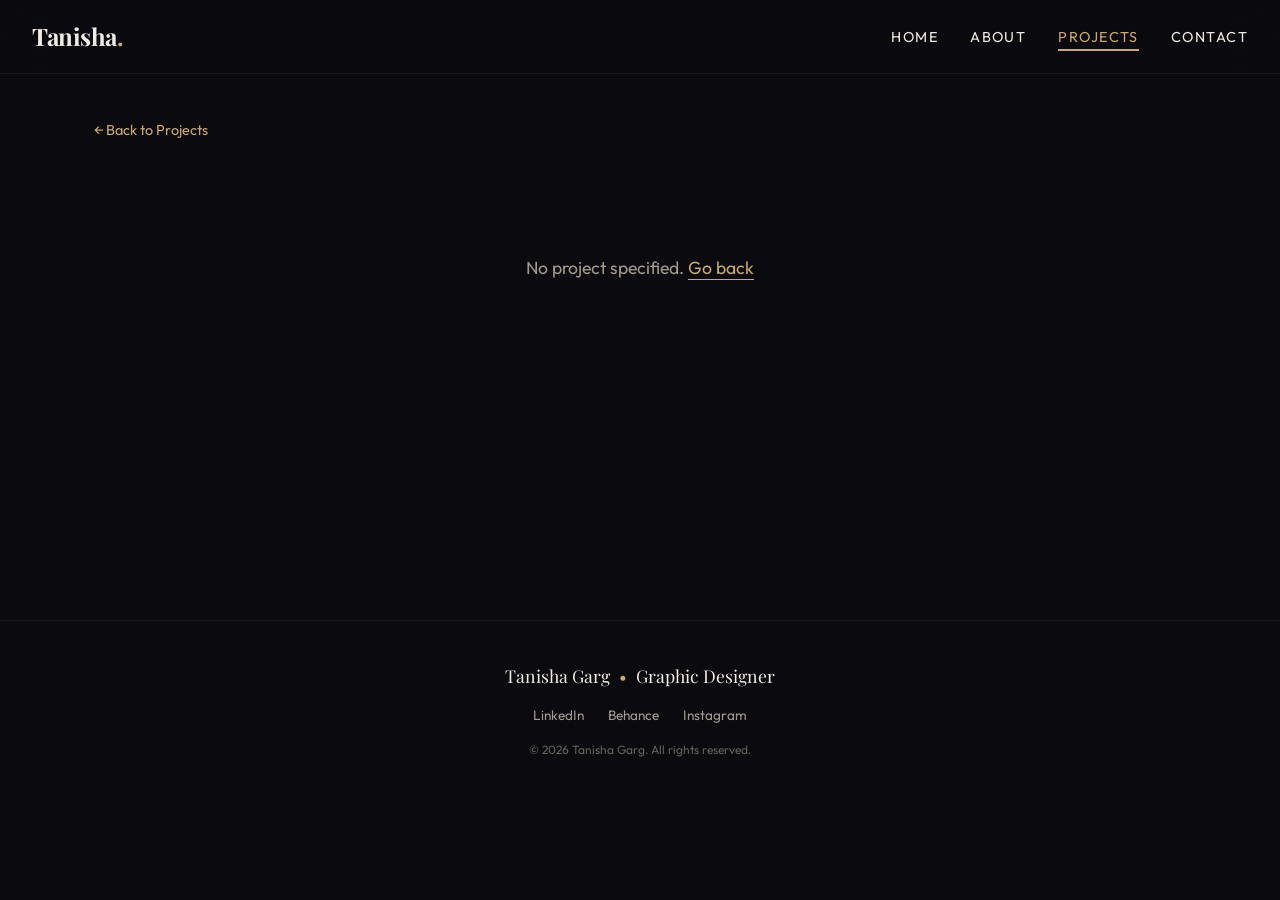
==== project.html @ 8bbb3676 "static code" ====
<!DOCTYPE html>
<html lang="en">
<head>
  <meta charset="UTF-8" />
  <meta name="viewport" content="width=device-width, initial-scale=1.0" />
  <title>Project — Tanisha Garg</title>
  <meta name="description" content="Project details — Tanisha Garg, Graphic Designer." />

  <!-- Fonts -->
  <link rel="preconnect" href="https://fonts.googleapis.com" />
  <link rel="preconnect" href="https://fonts.gstatic.com" crossorigin />
  <link href="https://fonts.googleapis.com/css2?family=Outfit:wght@300;400;500;600;700&family=Playfair+Display:ital,wght@0,400;0,600;0,700;1,400&display=swap" rel="stylesheet" />

  <!-- Styles -->
  <link rel="stylesheet" href="style.css" />
</head>
<body class="page-project-detail">

  <!-- ═══════════════════ NAVBAR ═══════════════════ -->
  <nav class="navbar" id="navbar">
    <a href="index.html" class="nav-logo">Tanisha<span>.</span></a>
    <button class="nav-toggle" id="nav-toggle" aria-label="Toggle navigation">
      <span></span><span></span><span></span>
    </button>
    <ul class="nav-links" id="nav-links">
      <li><a href="index.html" class="nav-link">Home</a></li>
      <li><a href="index.html#about" class="nav-link">About</a></li>
      <li><a href="index.html#projects" class="nav-link active">Projects</a></li>
      <li><a href="index.html#contact" class="nav-link">Contact</a></li>
    </ul>
  </nav>

  <!-- ═══════════════════ PROJECT DETAIL ═══════════════════ -->
  <main class="project-detail" id="project-detail">
    <!-- Content injected by script.js -->
    <div class="container">
      <a href="index.html#projects" class="back-link" id="back-link">← Back to Projects</a>
      <div class="project-detail-header" id="project-detail-header">
        <!-- tag, title, description injected here -->
      </div>
      <div class="project-gallery" id="project-detail-gallery">
        <!-- images injected here -->
      </div>
    </div>
  </main>

  <!-- ═══════════════════ FOOTER ═══════════════════ -->
  <footer class="footer">
    <div class="container footer-content">
      <p class="footer-brand">Tanisha Garg <span>•</span> Graphic Designer</p>
      <div class="footer-links">
        <a href="https://www.linkedin.com/" target="_blank" rel="noopener" aria-label="LinkedIn">LinkedIn</a>
        <a href="https://www.behance.net/" target="_blank" rel="noopener" aria-label="Behance">Behance</a>
        <a href="https://www.instagram.com/" target="_blank" rel="noopener" aria-label="Instagram">Instagram</a>
      </div>
      <p class="footer-copy">&copy; 2026 Tanisha Garg. All rights reserved.</p>
    </div>
  </footer>

  <script src="script.js"></script>
</body>
</html>
---- style.css ----
/* ═══════════════════════════════════════════════════
   TANISHA GARG — PORTFOLIO  •  DESIGN SYSTEM
   ═══════════════════════════════════════════════════ */

/* ── Reset & Variables ── */
*, *::before, *::after { margin: 0; padding: 0; box-sizing: border-box; }

:root {
  /* Palette */
  --bg-primary:    #0a0a0f;
  --bg-secondary:  #111118;
  --bg-card:       rgba(255, 255, 255, 0.03);
  --bg-card-hover: rgba(255, 255, 255, 0.06);
  --text-primary:  #f0ece4;
  --text-secondary:#a09a8e;
  --accent:        #c9a96e;
  --accent-light:  #e0c891;
  --accent-glow:   rgba(201, 169, 110, 0.15);
  --border:        rgba(255, 255, 255, 0.06);
  --border-hover:  rgba(201, 169, 110, 0.3);

  /* Typography */
  --font-body:    'Outfit', sans-serif;
  --font-display: 'Playfair Display', serif;

  /* Spacing */
  --section-padding: 6rem 0;
  --container-width: 1140px;

  /* Misc */
  --radius:     16px;
  --radius-sm:  8px;
  --transition: 0.35s cubic-bezier(.4,0,.2,1);
}

html {
  scroll-behavior: smooth;
  scroll-padding-top: 80px;
}

body {
  font-family: var(--font-body);
  background: var(--bg-primary);
  color: var(--text-primary);
  line-height: 1.7;
  overflow-x: hidden;
  -webkit-font-smoothing: antialiased;
}

a { color: inherit; text-decoration: none; }
img { max-width: 100%; display: block; }
ul { list-style: none; }

.container {
  max-width: var(--container-width);
  margin: 0 auto;
  padding: 0 1.5rem;
}

/* ── Section Title ── */
.section-title {
  font-family: var(--font-display);
  font-size: clamp(2rem, 5vw, 3rem);
  text-align: center;
  margin-bottom: 3rem;
  font-weight: 600;
}
.section-title span { color: var(--accent); }

/* ═══════════════════════════════════════════════════
   NAVBAR
   ═══════════════════════════════════════════════════ */
.navbar {
  position: fixed;
  top: 0; left: 0; right: 0;
  z-index: 1000;
  display: flex;
  align-items: center;
  justify-content: space-between;
  padding: 1rem 2rem;
  background: rgba(10, 10, 15, 0.8);
  backdrop-filter: blur(20px);
  -webkit-backdrop-filter: blur(20px);
  border-bottom: 1px solid var(--border);
  transition: var(--transition);
}
.navbar.scrolled { padding: 0.7rem 2rem; background: rgba(10, 10, 15, 0.95); }

.nav-logo {
  font-family: var(--font-display);
  font-size: 1.5rem;
  font-weight: 700;
  letter-spacing: -0.02em;
}
.nav-logo span { color: var(--accent); }

.nav-links {
  display: flex; gap: 2rem;
}
.nav-link {
  font-size: 0.9rem;
  font-weight: 400;
  text-transform: uppercase;
  letter-spacing: 0.1em;
  position: relative;
  padding: 0.3rem 0;
  transition: color var(--transition);
}
.nav-link::after {
  content: '';
  position: absolute;
  bottom: 0; left: 0;
  width: 0; height: 2px;
  background: var(--accent);
  transition: width var(--transition);
}
.nav-link:hover,
.nav-link.active { color: var(--accent); }
.nav-link:hover::after,
.nav-link.active::after { width: 100%; }

/* Hamburger */
.nav-toggle {
  display: none;
  flex-direction: column;
  gap: 5px;
  background: none; border: none; cursor: pointer;
  padding: 4px;
}
.nav-toggle span {
  width: 24px; height: 2px;
  background: var(--text-primary);
  transition: var(--transition);
  border-radius: 2px;
}
.nav-toggle.open span:nth-child(1) { transform: rotate(45deg) translate(5px, 5px); }
.nav-toggle.open span:nth-child(2) { opacity: 0; }
.nav-toggle.open span:nth-child(3) { transform: rotate(-45deg) translate(5px, -5px); }

/* ═══════════════════════════════════════════════════
   HERO
   ═══════════════════════════════════════════════════ */
.hero {
  position: relative;
  min-height: 100vh;
  display: flex;
  align-items: center;
  justify-content: center;
  text-align: center;
  padding: 6rem 1.5rem 3rem;
  background:
    radial-gradient(ellipse at 20% 50%, rgba(201,169,110,0.08) 0%, transparent 60%),
    radial-gradient(ellipse at 80% 20%, rgba(201,169,110,0.05) 0%, transparent 50%),
    var(--bg-primary);
  overflow: hidden;
}

/* Animated particles (created by JS) */
.hero-particles {
  position: absolute; inset: 0;
  pointer-events: none;
  overflow: hidden;
}
.hero-particles .particle {
  position: absolute;
  border-radius: 50%;
  background: var(--accent);
  opacity: 0;
  animation: float-up linear infinite;
}
@keyframes float-up {
  0%   { opacity: 0; transform: translateY(0) scale(0.5); }
  15%  { opacity: 0.6; }
  100% { opacity: 0; transform: translateY(-100vh) scale(0); }
}

.hero-content { position: relative; z-index: 1; max-width: 720px; }

.hero-greeting {
  font-size: 1rem;
  text-transform: uppercase;
  letter-spacing: 0.25em;
  color: var(--accent);
  margin-bottom: 0.5rem;
}
.hero-name {
  font-family: var(--font-display);
  font-size: clamp(2.8rem, 8vw, 5.5rem);
  font-weight: 700;
  line-height: 1.1;
  margin-bottom: 1rem;
  background: linear-gradient(135deg, var(--text-primary) 40%, var(--accent) 100%);
  -webkit-background-clip: text;
  -webkit-text-fill-color: transparent;
  background-clip: text;
}
.hero-tagline {
  font-family: var(--font-display);
  font-size: clamp(1.1rem, 3vw, 1.6rem);
  font-weight: 400;
  color: var(--text-secondary);
  margin-bottom: 1rem;
}
.hero-tagline em {
  color: var(--accent-light);
  font-style: italic;
}
.hero-description {
  font-size: 1rem;
  color: var(--text-secondary);
  max-width: 520px;
  margin: 0 auto 2rem;
  line-height: 1.8;
}
.hero-cta { display: flex; gap: 1rem; justify-content: center; flex-wrap: wrap; }

/* Scroll indicator */
.hero-scroll-indicator {
  position: absolute;
  bottom: 2rem; left: 50%;
  transform: translateX(-50%);
}
.hero-scroll-indicator span {
  display: block;
  width: 24px; height: 38px;
  border: 2px solid var(--accent);
  border-radius: 12px;
  position: relative;
}
.hero-scroll-indicator span::after {
  content: '';
  position: absolute;
  top: 6px; left: 50%;
  width: 4px; height: 8px;
  margin-left: -2px;
  background: var(--accent);
  border-radius: 2px;
  animation: scroll-dot 2s ease-in-out infinite;
}
@keyframes scroll-dot {
  0%, 100% { transform: translateY(0); opacity: 1; }
  50%      { transform: translateY(14px); opacity: 0.2; }
}

/* ── Buttons ── */
.btn {
  display: inline-flex; align-items: center; gap: 0.5rem;
  padding: 0.85rem 2rem;
  border-radius: 50px;
  font-family: var(--font-body);
  font-size: 0.95rem;
  font-weight: 500;
  cursor: pointer;
  border: none;
  transition: var(--transition);
}
.btn-primary {
  background: linear-gradient(135deg, var(--accent), #b8913e);
  color: #0a0a0f;
}
.btn-primary:hover {
  transform: translateY(-2px);
  box-shadow: 0 8px 30px rgba(201, 169, 110, 0.3);
}
.btn-outline {
  background: transparent;
  border: 1px solid var(--accent);
  color: var(--accent);
}
.btn-outline:hover {
  background: var(--accent);
  color: var(--bg-primary);
  transform: translateY(-2px);
}
.btn-sm {
  padding: 0.6rem 1.4rem;
  font-size: 0.85rem;
}
.btn-arrow { transition: transform var(--transition); }
.btn:hover .btn-arrow { transform: translateX(4px); }

/* ═══════════════════════════════════════════════════
   ABOUT
   ═══════════════════════════════════════════════════ */
.about {
  padding: var(--section-padding);
  background: var(--bg-secondary);
  border-top: 1px solid var(--border);
  border-bottom: 1px solid var(--border);
}

.about-grid {
  display: grid;
  grid-template-columns: 1fr 1fr;
  gap: 3rem;
  align-items: start;
}

.about-text p {
  color: var(--text-secondary);
  margin-bottom: 1rem;
  font-size: 1.05rem;
}
.about-text strong { color: var(--text-primary); }
.about-text em { color: var(--accent-light); }

.about-skills h3 {
  font-family: var(--font-display);
  font-size: 1.3rem;
  margin-bottom: 1.5rem;
  color: var(--accent);
}

.skills-grid {
  display: grid;
  grid-template-columns: repeat(3, 1fr);
  gap: 1rem;
}
.skill-item {
  display: flex; flex-direction: column;
  align-items: center; gap: 0.5rem;
  padding: 1.2rem 0.5rem;
  background: var(--bg-card);
  border: 1px solid var(--border);
  border-radius: var(--radius-sm);
  transition: var(--transition);
}
.skill-item:hover {
  border-color: var(--border-hover);
  background: var(--bg-card-hover);
  transform: translateY(-3px);
}
.skill-icon { font-size: 1.6rem; }
.skill-item span {
  font-size: 0.8rem;
  text-transform: uppercase;
  letter-spacing: 0.05em;
  color: var(--text-secondary);
}

/* ═══════════════════════════════════════════════════
   PROJECTS — COMPACT CARDS GRID (index.html)
   ═══════════════════════════════════════════════════ */
.projects {
  padding: var(--section-padding);
}

.projects-grid {
  display: grid;
  grid-template-columns: repeat(auto-fill, minmax(340px, 1fr));
  gap: 2rem;
}

.project-card-compact {
  background: var(--bg-card);
  border: 1px solid var(--border);
  border-radius: var(--radius);
  overflow: hidden;
  transition: var(--transition);
  display: flex;
  flex-direction: column;
}
.project-card-compact:hover {
  border-color: var(--border-hover);
  box-shadow: 0 16px 48px rgba(0, 0, 0, 0.35);
  transform: translateY(-6px);
}

.card-thumb {
  position: relative;
  aspect-ratio: 16 / 10;
  overflow: hidden;
}
.card-thumb img {
  width: 100%; height: 100%;
  object-fit: cover;
  transition: transform 0.6s cubic-bezier(.4,0,.2,1);
}
.project-card-compact:hover .card-thumb img {
  transform: scale(1.06);
}
.card-thumb-overlay {
  position: absolute; inset: 0;
  background: linear-gradient(180deg, transparent 40%, rgba(10, 10, 15, 0.7));
  pointer-events: none;
}

.card-body {
  padding: 1.5rem 1.8rem 1.8rem;
  display: flex;
  flex-direction: column;
  flex: 1;
}

.card-tag {
  display: inline-block;
  width: fit-content;
  padding: 0.25rem 0.8rem;
  background: var(--accent-glow);
  color: var(--accent);
  border-radius: 50px;
  font-size: 0.7rem;
  font-weight: 600;
  text-transform: uppercase;
  letter-spacing: 0.1em;
  margin-bottom: 0.8rem;
}

.card-title {
  font-family: var(--font-display);
  font-size: 1.3rem;
  line-height: 1.3;
  margin-bottom: 0.6rem;
  color: var(--text-primary);
}

.card-excerpt {
  color: var(--text-secondary);
  font-size: 0.92rem;
  line-height: 1.6;
  margin-bottom: 1.2rem;
  flex: 1;
  /* Clamp to ~2 lines */
  display: -webkit-box;
  -webkit-line-clamp: 2;
  -webkit-box-orient: vertical;
  overflow: hidden;
}

.card-body .btn {
  align-self: flex-start;
}

/* ═══════════════════════════════════════════════════
   PROJECT DETAIL PAGE (project.html)
   ═══════════════════════════════════════════════════ */
.page-project-detail {
  padding-top: 80px;
}

.project-detail {
  padding: 2rem 0 4rem;
  min-height: 60vh;
}

.back-link {
  display: inline-flex;
  align-items: center;
  gap: 0.4rem;
  font-size: 0.9rem;
  color: var(--accent);
  margin-bottom: 2.5rem;
  transition: var(--transition);
  padding: 0.4rem 0;
}
.back-link:hover {
  color: var(--accent-light);
  transform: translateX(-4px);
}

.project-detail-header {
  margin-bottom: 2.5rem;
}

.project-detail-title {
  font-family: var(--font-display);
  font-size: clamp(1.8rem, 4vw, 2.8rem);
  font-weight: 700;
  line-height: 1.2;
  margin-bottom: 1rem;
  background: linear-gradient(135deg, var(--text-primary) 40%, var(--accent) 100%);
  -webkit-background-clip: text;
  -webkit-text-fill-color: transparent;
  background-clip: text;
}

.project-detail-desc {
  color: var(--text-secondary);
  font-size: 1.05rem;
  max-width: 750px;
  line-height: 1.85;
}

.detail-error {
  color: var(--text-secondary);
  font-size: 1.1rem;
  text-align: center;
  padding: 4rem 0;
}
.detail-error a {
  color: var(--accent);
  border-bottom: 1px solid var(--accent);
}

/* ── Gallery Grid (shared between detail page & legacy) ── */
.project-gallery {
  display: grid;
  grid-template-columns: repeat(auto-fill, minmax(280px, 1fr));
  gap: 6px;
  border-radius: var(--radius);
  overflow: hidden;
}
.gallery-item {
  overflow: hidden;
  cursor: pointer;
  position: relative;
  aspect-ratio: 1;
}
.gallery-item img {
  width: 100%; height: 100%;
  object-fit: cover;
  transition: transform 0.5s cubic-bezier(.4,0,.2,1);
}
.gallery-item:hover img {
  transform: scale(1.06);
}
.gallery-item::after {
  content: '';
  position: absolute; inset: 0;
  background: linear-gradient(180deg, transparent 60%, rgba(0,0,0,0.4));
  opacity: 0;
  transition: opacity var(--transition);
}
.gallery-item:hover::after { opacity: 1; }

/* ── Lightbox ── */
.lightbox {
  position: fixed; inset: 0;
  z-index: 2000;
  background: rgba(0,0,0,0.92);
  backdrop-filter: blur(10px);
  display: flex; align-items: center; justify-content: center;
  opacity: 0;
  pointer-events: none;
  transition: opacity 0.3s ease;
}
.lightbox.active { opacity: 1; pointer-events: all; }
.lightbox img {
  max-width: 90vw; max-height: 85vh;
  border-radius: var(--radius-sm);
  box-shadow: 0 20px 80px rgba(0,0,0,0.5);
}
.lightbox-close {
  position: absolute; top: 1.5rem; right: 2rem;
  font-size: 2rem; color: #fff;
  background: none; border: none; cursor: pointer;
  opacity: 0.7; transition: opacity var(--transition);
}
.lightbox-close:hover { opacity: 1; }

/* ═══════════════════════════════════════════════════
   CONTACT
   ═══════════════════════════════════════════════════ */
.contact {
  padding: var(--section-padding);
  background: var(--bg-secondary);
  border-top: 1px solid var(--border);
}
.contact-intro {
  text-align: center;
  color: var(--text-secondary);
  font-size: 1.1rem;
  margin-top: -1.5rem;
  margin-bottom: 2.5rem;
}

.contact-form {
  max-width: 640px;
  margin: 0 auto;
  display: grid;
  grid-template-columns: 1fr 1fr;
  gap: 1.2rem;
}
.form-group { display: flex; flex-direction: column; gap: 0.4rem; }
.form-group.full-width { grid-column: 1 / -1; }

.contact-form label {
  font-size: 0.8rem;
  text-transform: uppercase;
  letter-spacing: 0.08em;
  color: var(--text-secondary);
}
.contact-form input,
.contact-form textarea {
  background: var(--bg-card);
  border: 1px solid var(--border);
  border-radius: var(--radius-sm);
  padding: 0.85rem 1rem;
  font-family: var(--font-body);
  font-size: 0.95rem;
  color: var(--text-primary);
  transition: border-color var(--transition), box-shadow var(--transition);
  outline: none;
}
.contact-form input:focus,
.contact-form textarea:focus {
  border-color: var(--accent);
  box-shadow: 0 0 0 3px var(--accent-glow);
}
.contact-form textarea { resize: vertical; }

.contact-form .btn {
  grid-column: 1 / -1;
  justify-self: center;
  margin-top: 0.5rem;
}

/* ═══════════════════════════════════════════════════
   FOOTER
   ═══════════════════════════════════════════════════ */
.footer {
  padding: 2.5rem 0;
  border-top: 1px solid var(--border);
  text-align: center;
}
.footer-content {
  display: flex; flex-direction: column;
  align-items: center; gap: 0.8rem;
}
.footer-brand {
  font-family: var(--font-display);
  font-size: 1.1rem;
}
.footer-brand span { color: var(--accent); margin: 0 0.3rem; }

.footer-links { display: flex; gap: 1.5rem; }
.footer-links a {
  font-size: 0.85rem;
  color: var(--text-secondary);
  transition: color var(--transition);
}
.footer-links a:hover { color: var(--accent); }

.footer-copy {
  font-size: 0.75rem;
  color: var(--text-secondary);
  opacity: 0.6;
}

/* ═══════════════════════════════════════════════════
   REVEAL ANIMATIONS
   ═══════════════════════════════════════════════════ */
.reveal {
  opacity: 0;
  transform: translateY(30px);
  transition: opacity 0.7s ease, transform 0.7s ease;
}
.reveal.visible {
  opacity: 1;
  transform: translateY(0);
}

/* ═══════════════════════════════════════════════════
   RESPONSIVE
   ═══════════════════════════════════════════════════ */
@media (max-width: 768px) {
  .nav-toggle { display: flex; }
  .nav-links {
    position: fixed;
    top: 0; right: -100%;
    width: 260px; height: 100vh;
    flex-direction: column;
    background: var(--bg-secondary);
    padding: 5rem 2rem 2rem;
    gap: 1.2rem;
    transition: right var(--transition);
    border-left: 1px solid var(--border);
  }
  .nav-links.open { right: 0; }

  .about-grid { grid-template-columns: 1fr; gap: 2rem; }

  .contact-form { grid-template-columns: 1fr; }

  .projects-grid { grid-template-columns: 1fr; }

  .project-gallery { grid-template-columns: repeat(auto-fill, minmax(180px, 1fr)); }
}

@media (max-width: 480px) {
  .hero { padding-top: 5rem; }
  .skills-grid { grid-template-columns: repeat(2, 1fr); }
  .project-gallery { grid-template-columns: 1fr 1fr; }
}
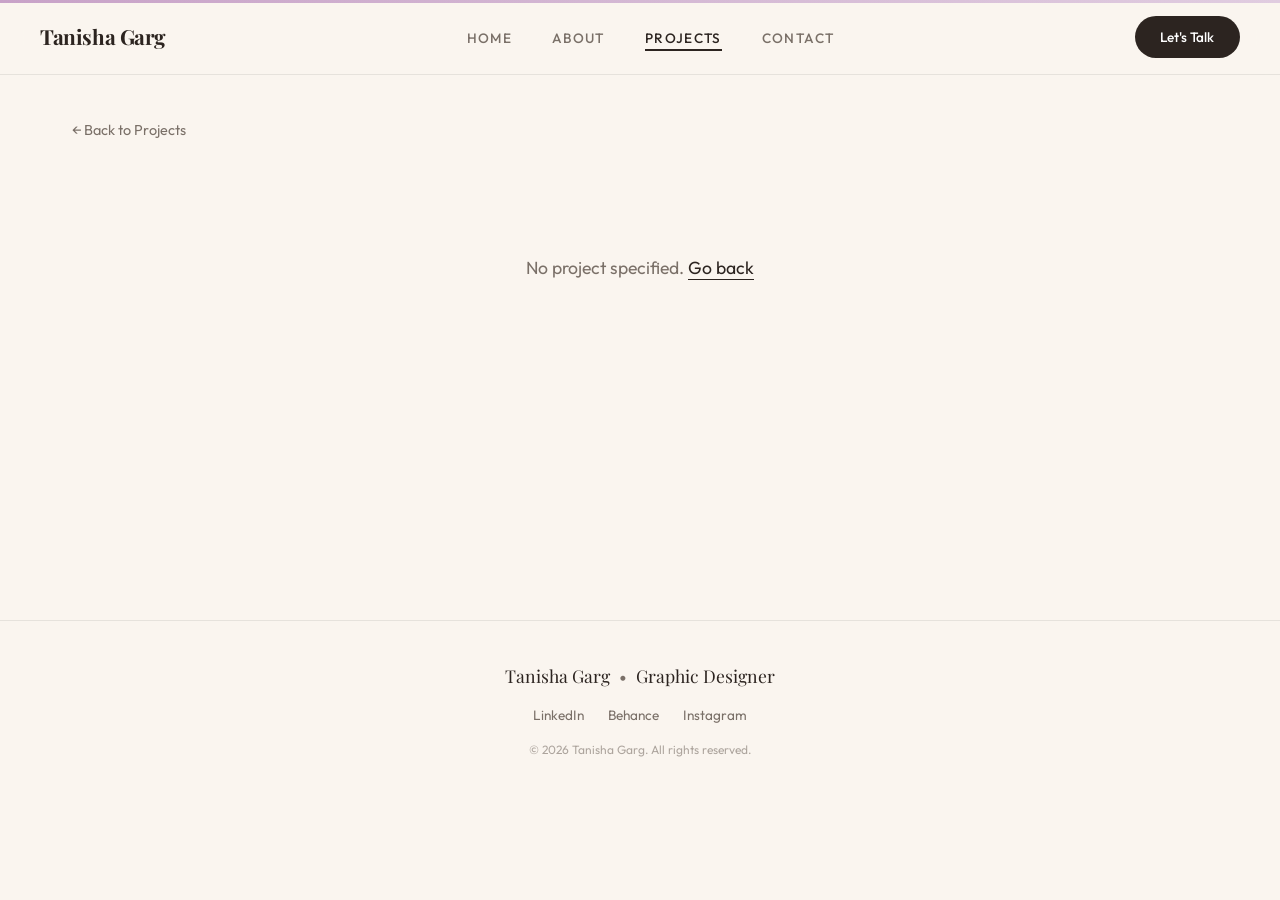
==== commit 33600d3a: "updated_code" ====
--- a/project.html
+++ b/project.html
@@ -1,5 +1,6 @@
 <!DOCTYPE html>
 <html lang="en">
+
 <head>
   <meta charset="UTF-8" />
   <meta name="viewport" content="width=device-width, initial-scale=1.0" />
@@ -9,16 +10,19 @@
   <!-- Fonts -->
   <link rel="preconnect" href="https://fonts.googleapis.com" />
   <link rel="preconnect" href="https://fonts.gstatic.com" crossorigin />
-  <link href="https://fonts.googleapis.com/css2?family=Outfit:wght@300;400;500;600;700&family=Playfair+Display:ital,wght@0,400;0,600;0,700;1,400&display=swap" rel="stylesheet" />
+  <link
+    href="https://fonts.googleapis.com/css2?family=Outfit:wght@300;400;500;600;700&family=Playfair+Display:ital,wght@0,400;0,600;0,700;1,400&display=swap"
+    rel="stylesheet" />
 
   <!-- Styles -->
   <link rel="stylesheet" href="style.css" />
 </head>
+
 <body class="page-project-detail">
 
   <!-- ═══════════════════ NAVBAR ═══════════════════ -->
   <nav class="navbar" id="navbar">
-    <a href="index.html" class="nav-logo">Tanisha<span>.</span></a>
+    <a href="index.html" class="nav-logo">Tanisha Garg</a>
     <button class="nav-toggle" id="nav-toggle" aria-label="Toggle navigation">
       <span></span><span></span><span></span>
     </button>
@@ -28,6 +32,7 @@
       <li><a href="index.html#projects" class="nav-link active">Projects</a></li>
       <li><a href="index.html#contact" class="nav-link">Contact</a></li>
     </ul>
+    <a href="index.html#contact" class="nav-cta">Let's Talk</a>
   </nav>
 
   <!-- ═══════════════════ PROJECT DETAIL ═══════════════════ -->
@@ -39,7 +44,7 @@
         <!-- tag, title, description injected here -->
       </div>
       <div class="project-gallery" id="project-detail-gallery">
-        <!-- images injected here -->
+        <!-- images injected here (will switch to project-showcase class if data has headings) -->
       </div>
     </div>
   </main>
@@ -59,4 +64,5 @@
 
   <script src="script.js"></script>
 </body>
-</html>
+
+</html>
--- a/style.css
+++ b/style.css
@@ -1,23 +1,25 @@
 /* ═══════════════════════════════════════════════════
    TANISHA GARG — PORTFOLIO  •  DESIGN SYSTEM
+   Light Warm Beige Theme
    ═══════════════════════════════════════════════════ */
 
 /* ── Reset & Variables ── */
 *, *::before, *::after { margin: 0; padding: 0; box-sizing: border-box; }
 
 :root {
-  /* Palette */
-  --bg-primary:    #0a0a0f;
-  --bg-secondary:  #111118;
-  --bg-card:       rgba(255, 255, 255, 0.03);
-  --bg-card-hover: rgba(255, 255, 255, 0.06);
-  --text-primary:  #f0ece4;
-  --text-secondary:#a09a8e;
-  --accent:        #c9a96e;
-  --accent-light:  #e0c891;
-  --accent-glow:   rgba(201, 169, 110, 0.15);
-  --border:        rgba(255, 255, 255, 0.06);
-  --border-hover:  rgba(201, 169, 110, 0.3);
+  /* Palette — Warm Beige / Earthy */
+  --bg-primary:    #faf5ef;
+  --bg-secondary:  #3e2c1e;
+  --bg-card:       rgba(62, 44, 30, 0.04);
+  --bg-card-hover: rgba(62, 44, 30, 0.08);
+  --text-primary:  #2c2420;
+  --text-secondary:#7a7068;
+  --accent:        #2c2420;
+  --accent-light:  #4a3f38;
+  --accent-glow:   rgba(62, 44, 30, 0.08);
+  --border:        rgba(0, 0, 0, 0.08);
+  --border-hover:  rgba(62, 44, 30, 0.2);
+  --green:         #4a7c59;
 
   /* Typography */
   --font-body:    'Outfit', sans-serif;
@@ -25,7 +27,7 @@
 
   /* Spacing */
   --section-padding: 6rem 0;
-  --container-width: 1140px;
+  --container-width: 1200px;
 
   /* Misc */
   --radius:     16px;
@@ -54,7 +56,7 @@
 .container {
   max-width: var(--container-width);
   margin: 0 auto;
-  padding: 0 1.5rem;
+  padding: 0 2rem;
 }
 
 /* ── Section Title ── */
@@ -64,6 +66,7 @@
   text-align: center;
   margin-bottom: 3rem;
   font-weight: 600;
+  color: var(--text-primary);
 }
 .section-title span { color: var(--accent); }
 
@@ -77,33 +80,45 @@
   display: flex;
   align-items: center;
   justify-content: space-between;
-  padding: 1rem 2rem;
-  background: rgba(10, 10, 15, 0.8);
+  padding: 1rem 2.5rem;
+  background: rgba(250, 245, 239, 0.9);
   backdrop-filter: blur(20px);
   -webkit-backdrop-filter: blur(20px);
   border-bottom: 1px solid var(--border);
   transition: var(--transition);
 }
-.navbar.scrolled { padding: 0.7rem 2rem; background: rgba(10, 10, 15, 0.95); }
+.navbar::before {
+  content: '';
+  position: absolute;
+  top: 0; left: 0; right: 0;
+  height: 3px;
+  background: linear-gradient(90deg, #c8a2c8, #d4b8d4, #e0cce0);
+}
+.navbar.scrolled { padding: 0.7rem 2.5rem; background: rgba(250, 245, 239, 0.97); }
 
 .nav-logo {
   font-family: var(--font-display);
-  font-size: 1.5rem;
+  font-size: 1.3rem;
   font-weight: 700;
   letter-spacing: -0.02em;
-}
-.nav-logo span { color: var(--accent); }
+  color: var(--text-primary);
+  display: flex;
+  align-items: center;
+  gap: 0.5rem;
+}
+.nav-logo span { color: var(--green); }
 
 .nav-links {
-  display: flex; gap: 2rem;
+  display: flex; gap: 2.5rem;
 }
 .nav-link {
-  font-size: 0.9rem;
-  font-weight: 400;
+  font-size: 0.85rem;
+  font-weight: 500;
   text-transform: uppercase;
   letter-spacing: 0.1em;
   position: relative;
   padding: 0.3rem 0;
+  color: var(--text-secondary);
   transition: color var(--transition);
 }
 .nav-link::after {
@@ -111,13 +126,32 @@
   position: absolute;
   bottom: 0; left: 0;
   width: 0; height: 2px;
-  background: var(--accent);
+  background: var(--text-primary);
   transition: width var(--transition);
 }
 .nav-link:hover,
-.nav-link.active { color: var(--accent); }
+.nav-link.active { color: var(--text-primary); }
 .nav-link:hover::after,
 .nav-link.active::after { width: 100%; }
+
+/* Let's Talk button in nav */
+.nav-cta {
+  display: inline-flex;
+  align-items: center;
+  padding: 0.6rem 1.6rem;
+  background: var(--text-primary);
+  color: #fff;
+  border-radius: 50px;
+  font-size: 0.85rem;
+  font-weight: 500;
+  transition: var(--transition);
+  border: none;
+  cursor: pointer;
+}
+.nav-cta:hover {
+  background: var(--accent-light);
+  transform: translateY(-1px);
+}
 
 /* Hamburger */
 .nav-toggle {
@@ -138,114 +172,115 @@
 .nav-toggle.open span:nth-child(3) { transform: rotate(-45deg) translate(5px, -5px); }
 
 /* ═══════════════════════════════════════════════════
-   HERO
+   HERO — Two-Column Layout
    ═══════════════════════════════════════════════════ */
 .hero {
   position: relative;
   min-height: 100vh;
-  display: flex;
+  display: grid;
+  grid-template-columns: 1fr 1fr;
   align-items: center;
-  justify-content: center;
-  text-align: center;
-  padding: 6rem 1.5rem 3rem;
-  background:
-    radial-gradient(ellipse at 20% 50%, rgba(201,169,110,0.08) 0%, transparent 60%),
-    radial-gradient(ellipse at 80% 20%, rgba(201,169,110,0.05) 0%, transparent 50%),
-    var(--bg-primary);
+  padding: 6rem 0 0 0;
+  background: var(--bg-primary);
   overflow: hidden;
 }
 
-/* Animated particles (created by JS) */
-.hero-particles {
-  position: absolute; inset: 0;
-  pointer-events: none;
+.hero-content {
+  position: relative;
+  z-index: 1;
+  padding: 3rem 2rem 3rem 4rem;
+  max-width: 650px;
+}
+
+.hero-badge {
+  display: inline-flex;
+  align-items: center;
+  gap: 0.5rem;
+  padding: 0.5rem 1.2rem;
+  border: 1px solid var(--border);
+  border-radius: 50px;
+  font-size: 0.75rem;
+  font-weight: 600;
+  text-transform: uppercase;
+  letter-spacing: 0.12em;
+  color: var(--text-secondary);
+  margin-bottom: 2rem;
+  background: rgba(255, 255, 255, 0.6);
+}
+.hero-badge::before {
+  content: '';
+  width: 8px;
+  height: 8px;
+  border-radius: 50%;
+  background: #c8a060;
+}
+
+.hero-name {
+  font-family: var(--font-display);
+  font-size: clamp(3rem, 7vw, 5.5rem);
+  font-weight: 700;
+  line-height: 1.05;
+  margin-bottom: 1.5rem;
+  color: var(--text-primary);
+  letter-spacing: -0.02em;
+}
+
+.hero-description {
+  font-size: 1.05rem;
+  color: var(--text-secondary);
+  max-width: 480px;
+  line-height: 1.8;
+  margin-bottom: 2.5rem;
+}
+
+.hero-cta { display: flex; gap: 1rem; flex-wrap: wrap; }
+
+/* Hero image column */
+.hero-image {
+  position: relative;
+  height: 100%;
+  min-height: 100vh;
   overflow: hidden;
 }
-.hero-particles .particle {
-  position: absolute;
-  border-radius: 50%;
-  background: var(--accent);
-  opacity: 0;
-  animation: float-up linear infinite;
-}
-@keyframes float-up {
-  0%   { opacity: 0; transform: translateY(0) scale(0.5); }
-  15%  { opacity: 0.6; }
-  100% { opacity: 0; transform: translateY(-100vh) scale(0); }
-}
-
-.hero-content { position: relative; z-index: 1; max-width: 720px; }
-
-.hero-greeting {
-  font-size: 1rem;
-  text-transform: uppercase;
-  letter-spacing: 0.25em;
-  color: var(--accent);
-  margin-bottom: 0.5rem;
-}
-.hero-name {
-  font-family: var(--font-display);
-  font-size: clamp(2.8rem, 8vw, 5.5rem);
-  font-weight: 700;
-  line-height: 1.1;
-  margin-bottom: 1rem;
-  background: linear-gradient(135deg, var(--text-primary) 40%, var(--accent) 100%);
-  -webkit-background-clip: text;
-  -webkit-text-fill-color: transparent;
-  background-clip: text;
-}
-.hero-tagline {
-  font-family: var(--font-display);
-  font-size: clamp(1.1rem, 3vw, 1.6rem);
-  font-weight: 400;
-  color: var(--text-secondary);
-  margin-bottom: 1rem;
-}
-.hero-tagline em {
-  color: var(--accent-light);
-  font-style: italic;
-}
-.hero-description {
-  font-size: 1rem;
-  color: var(--text-secondary);
-  max-width: 520px;
-  margin: 0 auto 2rem;
-  line-height: 1.8;
-}
-.hero-cta { display: flex; gap: 1rem; justify-content: center; flex-wrap: wrap; }
+.hero-image img {
+  width: 100%;
+  height: 100%;
+  object-fit: cover;
+  object-position: center top;
+}
 
 /* Scroll indicator */
 .hero-scroll-indicator {
   position: absolute;
-  bottom: 2rem; left: 50%;
+  bottom: 2rem;
+  left: 50%;
   transform: translateX(-50%);
-}
-.hero-scroll-indicator span {
-  display: block;
-  width: 24px; height: 38px;
-  border: 2px solid var(--accent);
-  border-radius: 12px;
-  position: relative;
-}
-.hero-scroll-indicator span::after {
-  content: '';
-  position: absolute;
-  top: 6px; left: 50%;
-  width: 4px; height: 8px;
-  margin-left: -2px;
-  background: var(--accent);
-  border-radius: 2px;
-  animation: scroll-dot 2s ease-in-out infinite;
-}
-@keyframes scroll-dot {
-  0%, 100% { transform: translateY(0); opacity: 1; }
-  50%      { transform: translateY(14px); opacity: 0.2; }
+  display: flex;
+  flex-direction: column;
+  align-items: center;
+  gap: 0.5rem;
+  z-index: 2;
+}
+.hero-scroll-indicator .scroll-text {
+  font-size: 0.7rem;
+  text-transform: uppercase;
+  letter-spacing: 0.2em;
+  color: var(--text-secondary);
+}
+.hero-scroll-indicator .scroll-arrow {
+  font-size: 1rem;
+  color: var(--text-secondary);
+  animation: scroll-bounce 2s ease-in-out infinite;
+}
+@keyframes scroll-bounce {
+  0%, 100% { transform: translateY(0); }
+  50% { transform: translateY(6px); }
 }
 
 /* ── Buttons ── */
 .btn {
   display: inline-flex; align-items: center; gap: 0.5rem;
-  padding: 0.85rem 2rem;
+  padding: 0.9rem 2.2rem;
   border-radius: 50px;
   font-family: var(--font-body);
   font-size: 0.95rem;
@@ -255,21 +290,22 @@
   transition: var(--transition);
 }
 .btn-primary {
-  background: linear-gradient(135deg, var(--accent), #b8913e);
-  color: #0a0a0f;
+  background: var(--text-primary);
+  color: #fff;
 }
 .btn-primary:hover {
   transform: translateY(-2px);
-  box-shadow: 0 8px 30px rgba(201, 169, 110, 0.3);
+  box-shadow: 0 8px 30px rgba(0, 0, 0, 0.15);
+  background: var(--accent-light);
 }
 .btn-outline {
   background: transparent;
-  border: 1px solid var(--accent);
-  color: var(--accent);
+  border: 1.5px solid var(--text-primary);
+  color: var(--text-primary);
 }
 .btn-outline:hover {
-  background: var(--accent);
-  color: var(--bg-primary);
+  background: var(--text-primary);
+  color: #fff;
   transform: translateY(-2px);
 }
 .btn-sm {
@@ -280,13 +316,36 @@
 .btn:hover .btn-arrow { transform: translateX(4px); }
 
 /* ═══════════════════════════════════════════════════
-   ABOUT
+   ABOUT — Brown Background
    ═══════════════════════════════════════════════════ */
 .about {
-  padding: var(--section-padding);
+  padding: 5rem 0;
   background: var(--bg-secondary);
+  color: #f0ece4;
   border-top: 1px solid var(--border);
   border-bottom: 1px solid var(--border);
+}
+
+.about-label {
+  display: inline-block;
+  padding: 0.4rem 1rem;
+  border: 1px solid rgba(255,255,255,0.2);
+  border-radius: 50px;
+  font-size: 0.75rem;
+  font-weight: 600;
+  text-transform: uppercase;
+  letter-spacing: 0.15em;
+  color: rgba(255,255,255,0.7);
+  margin-bottom: 2rem;
+}
+
+.about-heading {
+  font-family: var(--font-display);
+  font-size: clamp(2rem, 5vw, 3.2rem);
+  font-weight: 700;
+  line-height: 1.2;
+  margin-bottom: 2rem;
+  color: #fff;
 }
 
 .about-grid {
@@ -297,20 +356,111 @@
 }
 
 .about-text p {
-  color: var(--text-secondary);
+  color: rgba(255,255,255,0.75);
   margin-bottom: 1rem;
-  font-size: 1.05rem;
-}
-.about-text strong { color: var(--text-primary); }
-.about-text em { color: var(--accent-light); }
-
+  font-size: 1rem;
+  line-height: 1.85;
+}
+.about-text strong { color: #fff; }
+.about-text em { color: #c8a060; }
+
+.about-image {
+  border-radius: var(--radius);
+  overflow: hidden;
+}
+.about-image img {
+  width: 100%;
+  height: auto;
+  border-radius: var(--radius);
+}
+
+/* Stats Row */
+.about-stats {
+  display: grid;
+  grid-template-columns: repeat(3, 1fr);
+  gap: 2rem;
+  margin-top: 2rem;
+  padding-top: 2rem;
+  border-top: 1px solid rgba(255,255,255,0.1);
+}
+.stat-item {
+  text-align: left;
+}
+.stat-number {
+  font-family: var(--font-display);
+  font-size: clamp(2rem, 4vw, 3rem);
+  font-weight: 700;
+  color: #fff;
+  line-height: 1.1;
+}
+.stat-label {
+  font-size: 0.85rem;
+  color: rgba(255,255,255,0.55);
+  margin-top: 0.3rem;
+}
+
+/* Download Resume button */
+.btn-resume {
+  display: inline-flex;
+  align-items: center;
+  gap: 0.5rem;
+  padding: 0.85rem 2rem;
+  border: 1.5px solid rgba(255,255,255,0.3);
+  border-radius: 50px;
+  color: #fff;
+  font-size: 0.9rem;
+  font-weight: 500;
+  background: transparent;
+  cursor: pointer;
+  transition: var(--transition);
+  margin-top: 2rem;
+}
+.btn-resume:hover {
+  background: rgba(255,255,255,0.1);
+  border-color: rgba(255,255,255,0.5);
+}
+
+/* ── Expertise Section (within About) ── */
+.expertise {
+  margin-top: 3rem;
+  padding-top: 3rem;
+  border-top: 1px solid rgba(255,255,255,0.1);
+}
+.expertise h3 {
+  font-family: var(--font-display);
+  font-size: 1.6rem;
+  font-weight: 600;
+  color: #fff;
+  margin-bottom: 1.5rem;
+}
+.expertise-grid {
+  display: grid;
+  grid-template-columns: repeat(4, 1fr);
+  gap: 1rem;
+}
+.expertise-item {
+  padding: 1.2rem 1.5rem;
+  background: rgba(255,255,255,0.06);
+  border: 1px solid rgba(255,255,255,0.1);
+  border-radius: var(--radius-sm);
+  font-size: 0.9rem;
+  font-weight: 400;
+  color: rgba(255,255,255,0.8);
+  transition: var(--transition);
+}
+.expertise-item:hover {
+  background: rgba(255,255,255,0.1);
+  border-color: rgba(255,255,255,0.2);
+  transform: translateY(-2px);
+}
+
+/* Legacy skills grid - hide if not used */
 .about-skills h3 {
   font-family: var(--font-display);
   font-size: 1.3rem;
   margin-bottom: 1.5rem;
-  color: var(--accent);
-}
-
+  color: #c8a060;
+}
 .skills-grid {
   display: grid;
   grid-template-columns: repeat(3, 1fr);
@@ -320,14 +470,14 @@
   display: flex; flex-direction: column;
   align-items: center; gap: 0.5rem;
   padding: 1.2rem 0.5rem;
-  background: var(--bg-card);
-  border: 1px solid var(--border);
+  background: rgba(255,255,255,0.05);
+  border: 1px solid rgba(255,255,255,0.1);
   border-radius: var(--radius-sm);
   transition: var(--transition);
 }
 .skill-item:hover {
-  border-color: var(--border-hover);
-  background: var(--bg-card-hover);
+  border-color: rgba(255,255,255,0.2);
+  background: rgba(255,255,255,0.08);
   transform: translateY(-3px);
 }
 .skill-icon { font-size: 1.6rem; }
@@ -335,7 +485,7 @@
   font-size: 0.8rem;
   text-transform: uppercase;
   letter-spacing: 0.05em;
-  color: var(--text-secondary);
+  color: rgba(255,255,255,0.7);
 }
 
 /* ═══════════════════════════════════════════════════
@@ -343,26 +493,44 @@
    ═══════════════════════════════════════════════════ */
 .projects {
   padding: var(--section-padding);
+  background: var(--bg-primary);
+}
+
+.projects-header {
+  margin-bottom: 0.5rem;
+}
+.projects-header h2 {
+  font-family: var(--font-display);
+  font-size: clamp(2rem, 5vw, 3.5rem);
+  font-weight: 400;
+  color: var(--text-primary);
+  margin-bottom: 0.5rem;
+}
+.projects-header p {
+  color: var(--text-secondary);
+  font-size: 1rem;
 }
 
 .projects-grid {
   display: grid;
   grid-template-columns: repeat(auto-fill, minmax(340px, 1fr));
   gap: 2rem;
+  margin-top: 2.5rem;
 }
 
 .project-card-compact {
-  background: var(--bg-card);
+  background: #fff;
   border: 1px solid var(--border);
   border-radius: var(--radius);
   overflow: hidden;
   transition: var(--transition);
   display: flex;
   flex-direction: column;
+  box-shadow: 0 2px 12px rgba(0,0,0,0.04);
 }
 .project-card-compact:hover {
   border-color: var(--border-hover);
-  box-shadow: 0 16px 48px rgba(0, 0, 0, 0.35);
+  box-shadow: 0 16px 48px rgba(0, 0, 0, 0.1);
   transform: translateY(-6px);
 }
 
@@ -370,6 +538,7 @@
   position: relative;
   aspect-ratio: 16 / 10;
   overflow: hidden;
+  background: #f0ebe3;
 }
 .card-thumb img {
   width: 100%; height: 100%;
@@ -381,7 +550,7 @@
 }
 .card-thumb-overlay {
   position: absolute; inset: 0;
-  background: linear-gradient(180deg, transparent 40%, rgba(10, 10, 15, 0.7));
+  background: linear-gradient(180deg, transparent 40%, rgba(250, 245, 239, 0.3));
   pointer-events: none;
 }
 
@@ -397,7 +566,7 @@
   width: fit-content;
   padding: 0.25rem 0.8rem;
   background: var(--accent-glow);
-  color: var(--accent);
+  color: var(--text-secondary);
   border-radius: 50px;
   font-size: 0.7rem;
   font-weight: 600;
@@ -420,11 +589,17 @@
   line-height: 1.6;
   margin-bottom: 1.2rem;
   flex: 1;
-  /* Clamp to ~2 lines */
   display: -webkit-box;
   -webkit-line-clamp: 2;
   -webkit-box-orient: vertical;
   overflow: hidden;
+}
+
+.card-meta {
+  font-size: 0.75rem;
+  color: var(--text-secondary);
+  opacity: 0.7;
+  margin-top: 0.8rem;
 }
 
 .card-body .btn {
@@ -448,13 +623,13 @@
   align-items: center;
   gap: 0.4rem;
   font-size: 0.9rem;
-  color: var(--accent);
+  color: var(--text-secondary);
   margin-bottom: 2.5rem;
   transition: var(--transition);
   padding: 0.4rem 0;
 }
 .back-link:hover {
-  color: var(--accent-light);
+  color: var(--text-primary);
   transform: translateX(-4px);
 }
 
@@ -468,10 +643,20 @@
   font-weight: 700;
   line-height: 1.2;
   margin-bottom: 1rem;
-  background: linear-gradient(135deg, var(--text-primary) 40%, var(--accent) 100%);
-  -webkit-background-clip: text;
-  -webkit-text-fill-color: transparent;
-  background-clip: text;
+  color: var(--text-primary);
+}
+
+.project-tag {
+  display: inline-block;
+  padding: 0.3rem 1rem;
+  background: var(--accent-glow);
+  color: var(--text-secondary);
+  border-radius: 50px;
+  font-size: 0.7rem;
+  font-weight: 600;
+  text-transform: uppercase;
+  letter-spacing: 0.1em;
+  margin-bottom: 1rem;
 }
 
 .project-detail-desc {
@@ -488,11 +673,57 @@
   padding: 4rem 0;
 }
 .detail-error a {
-  color: var(--accent);
-  border-bottom: 1px solid var(--accent);
-}
-
-/* ── Gallery Grid (shared between detail page & legacy) ── */
+  color: var(--text-primary);
+  border-bottom: 1px solid var(--text-primary);
+}
+
+/* ── Vertical Showcase (heading + writeup + image) ── */
+.project-showcase {
+  display: flex;
+  flex-direction: column;
+  gap: 4rem;
+  margin-top: 2rem;
+}
+
+.showcase-item {
+  display: flex;
+  flex-direction: column;
+  gap: 1rem;
+}
+
+.showcase-item-heading {
+  font-family: var(--font-display);
+  font-size: 1.6rem;
+  font-weight: 600;
+  color: var(--text-primary);
+  padding-bottom: 0.5rem;
+  border-bottom: 2px solid var(--border);
+}
+
+.showcase-item-writeup {
+  font-size: 1rem;
+  color: var(--text-secondary);
+  line-height: 1.8;
+  max-width: 700px;
+}
+
+.showcase-item-image {
+  overflow: hidden;
+  border-radius: var(--radius);
+  cursor: pointer;
+  border: 1px solid var(--border);
+}
+.showcase-item-image img {
+  width: 100%;
+  height: auto;
+  display: block;
+  transition: transform 0.5s cubic-bezier(.4,0,.2,1);
+}
+.showcase-item-image:hover img {
+  transform: scale(1.02);
+}
+
+/* ── Legacy Gallery Grid (for projects without showcase data) ── */
 .project-gallery {
   display: grid;
   grid-template-columns: repeat(auto-fill, minmax(280px, 1fr));
@@ -517,7 +748,7 @@
 .gallery-item::after {
   content: '';
   position: absolute; inset: 0;
-  background: linear-gradient(180deg, transparent 60%, rgba(0,0,0,0.4));
+  background: linear-gradient(180deg, transparent 60%, rgba(0,0,0,0.15));
   opacity: 0;
   transition: opacity var(--transition);
 }
@@ -527,7 +758,7 @@
 .lightbox {
   position: fixed; inset: 0;
   z-index: 2000;
-  background: rgba(0,0,0,0.92);
+  background: rgba(0,0,0,0.85);
   backdrop-filter: blur(10px);
   display: flex; align-items: center; justify-content: center;
   opacity: 0;
@@ -549,16 +780,45 @@
 .lightbox-close:hover { opacity: 1; }
 
 /* ═══════════════════════════════════════════════════
-   CONTACT
+   CONTACT — Background Image with Glass Form
    ═══════════════════════════════════════════════════ */
 .contact {
   padding: var(--section-padding);
-  background: var(--bg-secondary);
-  border-top: 1px solid var(--border);
-}
+  background:
+    linear-gradient(rgba(0,0,0,0.45), rgba(0,0,0,0.55)),
+    url('images/vedaglow-aloe-cream-shop.jpg') center/cover no-repeat;
+  color: #fff;
+  position: relative;
+}
+.contact .section-title { color: #fff; }
+.contact .section-title span { color: #fff; }
+
+.contact-headline {
+  font-family: var(--font-display);
+  font-size: clamp(2rem, 5vw, 3.5rem);
+  font-weight: 700;
+  text-align: center;
+  color: #fff;
+  text-transform: uppercase;
+  letter-spacing: 0.08em;
+  margin-bottom: 1rem;
+}
+.contact-sub {
+  text-align: center;
+  color: rgba(255,255,255,0.8);
+  font-size: 1.1rem;
+  margin-bottom: 0.5rem;
+}
+.contact-sub2 {
+  text-align: center;
+  color: rgba(255,255,255,0.6);
+  font-size: 0.95rem;
+  margin-bottom: 2.5rem;
+}
+
 .contact-intro {
   text-align: center;
-  color: var(--text-secondary);
+  color: rgba(255,255,255,0.8);
   font-size: 1.1rem;
   margin-top: -1.5rem;
   margin-bottom: 2.5rem;
@@ -570,6 +830,12 @@
   display: grid;
   grid-template-columns: 1fr 1fr;
   gap: 1.2rem;
+  background: rgba(255,255,255,0.12);
+  backdrop-filter: blur(16px);
+  -webkit-backdrop-filter: blur(16px);
+  border: 1px solid rgba(255,255,255,0.15);
+  border-radius: var(--radius);
+  padding: 2.5rem;
 }
 .form-group { display: flex; flex-direction: column; gap: 0.4rem; }
 .form-group.full-width { grid-column: 1 / -1; }
@@ -578,24 +844,28 @@
   font-size: 0.8rem;
   text-transform: uppercase;
   letter-spacing: 0.08em;
-  color: var(--text-secondary);
+  color: rgba(255,255,255,0.7);
 }
 .contact-form input,
 .contact-form textarea {
-  background: var(--bg-card);
-  border: 1px solid var(--border);
+  background: rgba(255,255,255,0.08);
+  border: 1px solid rgba(255,255,255,0.15);
   border-radius: var(--radius-sm);
   padding: 0.85rem 1rem;
   font-family: var(--font-body);
   font-size: 0.95rem;
-  color: var(--text-primary);
+  color: #fff;
   transition: border-color var(--transition), box-shadow var(--transition);
   outline: none;
 }
+.contact-form input::placeholder,
+.contact-form textarea::placeholder {
+  color: rgba(255,255,255,0.4);
+}
 .contact-form input:focus,
 .contact-form textarea:focus {
-  border-color: var(--accent);
-  box-shadow: 0 0 0 3px var(--accent-glow);
+  border-color: rgba(255,255,255,0.5);
+  box-shadow: 0 0 0 3px rgba(255,255,255,0.1);
 }
 .contact-form textarea { resize: vertical; }
 
@@ -603,6 +873,47 @@
   grid-column: 1 / -1;
   justify-self: center;
   margin-top: 0.5rem;
+  background: #fff;
+  color: var(--text-primary);
+}
+.contact-form .btn:hover {
+  background: #f0ebe3;
+  transform: translateY(-2px);
+}
+
+/* Contact form select */
+.contact-form select {
+  background: rgba(255,255,255,0.08);
+  border: 1px solid rgba(255,255,255,0.15);
+  border-radius: var(--radius-sm);
+  padding: 0.85rem 1rem;
+  font-family: var(--font-body);
+  font-size: 0.95rem;
+  color: #fff;
+  outline: none;
+  appearance: none;
+  -webkit-appearance: none;
+  cursor: pointer;
+  transition: border-color var(--transition);
+}
+.contact-form select:focus {
+  border-color: rgba(255,255,255,0.5);
+}
+.contact-form select option {
+  background: var(--bg-secondary);
+  color: #fff;
+}
+.form-group.select-wrapper {
+  position: relative;
+}
+.form-group.select-wrapper::after {
+  content: '▾';
+  position: absolute;
+  right: 1rem;
+  bottom: 0.85rem;
+  color: rgba(255,255,255,0.5);
+  pointer-events: none;
+  font-size: 1.2rem;
 }
 
 /* ═══════════════════════════════════════════════════
@@ -612,6 +923,7 @@
   padding: 2.5rem 0;
   border-top: 1px solid var(--border);
   text-align: center;
+  background: var(--bg-primary);
 }
 .footer-content {
   display: flex; flex-direction: column;
@@ -620,8 +932,9 @@
 .footer-brand {
   font-family: var(--font-display);
   font-size: 1.1rem;
-}
-.footer-brand span { color: var(--accent); margin: 0 0.3rem; }
+  color: var(--text-primary);
+}
+.footer-brand span { color: var(--text-secondary); margin: 0 0.3rem; }
 
 .footer-links { display: flex; gap: 1.5rem; }
 .footer-links a {
@@ -629,7 +942,7 @@
   color: var(--text-secondary);
   transition: color var(--transition);
 }
-.footer-links a:hover { color: var(--accent); }
+.footer-links a:hover { color: var(--text-primary); }
 
 .footer-copy {
   font-size: 0.75rem;
@@ -660,17 +973,40 @@
     top: 0; right: -100%;
     width: 260px; height: 100vh;
     flex-direction: column;
-    background: var(--bg-secondary);
+    background: var(--bg-primary);
     padding: 5rem 2rem 2rem;
     gap: 1.2rem;
     transition: right var(--transition);
     border-left: 1px solid var(--border);
   }
   .nav-links.open { right: 0; }
+  .nav-cta { display: none; }
+
+  .hero {
+    grid-template-columns: 1fr;
+    min-height: auto;
+    padding-top: 5rem;
+  }
+  .hero-content {
+    padding: 2rem;
+    text-align: center;
+  }
+  .hero-badge { margin: 0 auto 2rem; }
+  .hero-cta { justify-content: center; }
+  .hero-image {
+    min-height: 50vh;
+    order: -1;
+  }
+  .hero-scroll-indicator { display: none; }
 
   .about-grid { grid-template-columns: 1fr; gap: 2rem; }
-
-  .contact-form { grid-template-columns: 1fr; }
+  .about-stats { grid-template-columns: repeat(3, 1fr); gap: 1rem; }
+  .expertise-grid { grid-template-columns: repeat(2, 1fr); }
+
+  .contact-form {
+    grid-template-columns: 1fr;
+    padding: 1.5rem;
+  }
 
   .projects-grid { grid-template-columns: 1fr; }
 
@@ -678,7 +1014,10 @@
 }
 
 @media (max-width: 480px) {
-  .hero { padding-top: 5rem; }
+  .hero { padding-top: 4rem; }
+  .hero-name { font-size: clamp(2.4rem, 10vw, 3.5rem); }
   .skills-grid { grid-template-columns: repeat(2, 1fr); }
   .project-gallery { grid-template-columns: 1fr 1fr; }
-}
+  .expertise-grid { grid-template-columns: 1fr 1fr; }
+  .about-stats { grid-template-columns: 1fr; gap: 1rem; }
+}
